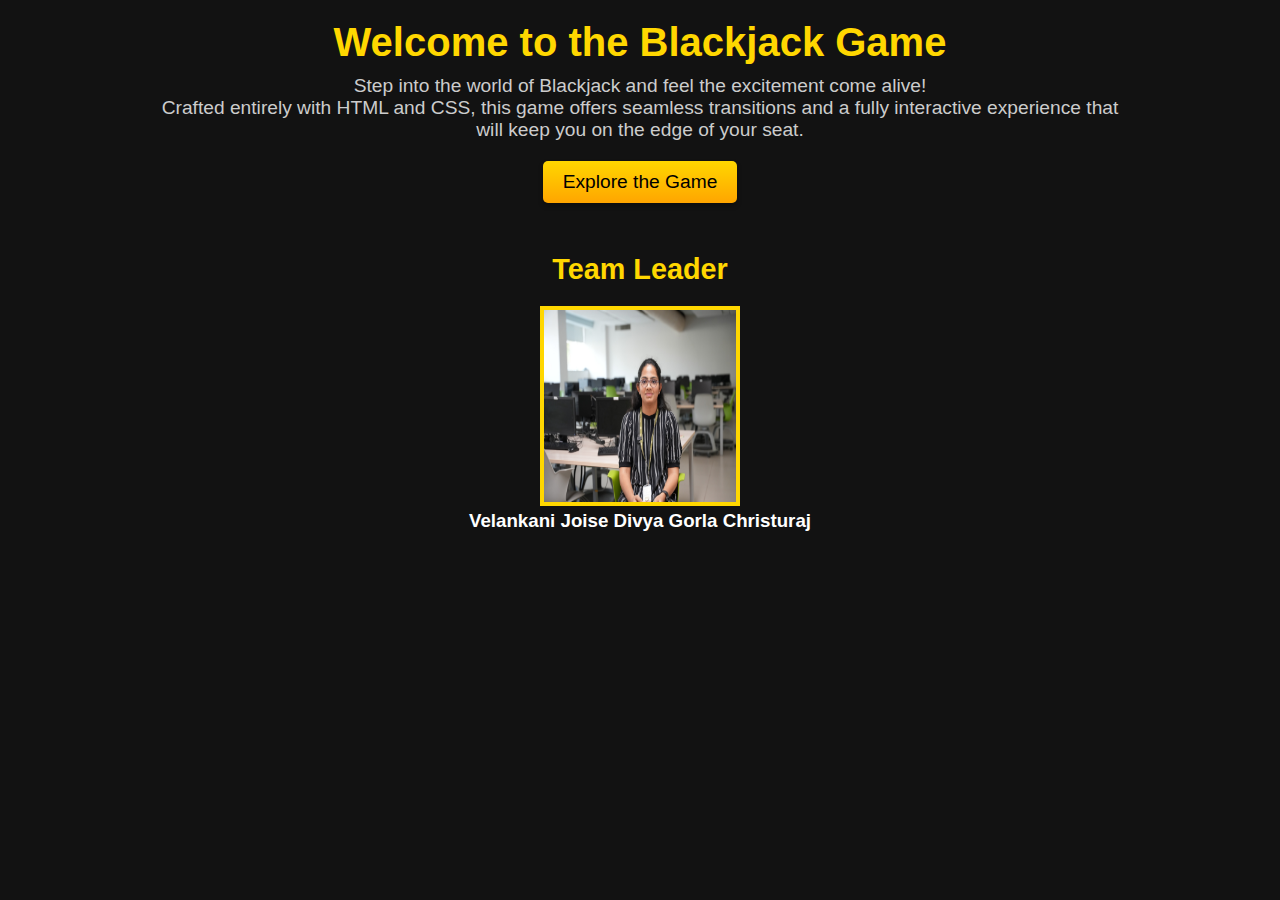
==== introPage.html @ ec36f22c "added introPage files and Blackjack game related html and css files" ====
<!DOCTYPE html>
<html lang="en">
<head>
    <meta charset="UTF-8">
    <meta name="viewport" content="width=device-width, initial-scale=1.0">
    <meta http-equiv="X-UA-Compatible" content="IE=edge">
    <title>Project Overview</title>
    <link rel="stylesheet" href="introPage.css">
</head>
<body>
    <div class="wrapper">
        <header>
            <h1>Welcome to the Blackjack Game</h1>
            <div class="summary"> 
            <p>Step into the world of Blackjack and feel the excitement come alive! </p>
            <p>Crafted entirely with HTML and CSS, this game offers seamless transitions and a fully interactive experience that will keep you on the edge of your seat.</p>
            </div>
            <a href="index.html" class="explore-button">Explore the Game</a>
        </header>

        <section class="team">
            <h2>Team Leader</h2>
            <div class="member leader">
                <img src="profile1.jpg" alt="Team Leader Photo">
                <h3>Velankani Joise Divya Gorla Christuraj</h3>
            </div>

        </section>
    </div>
</body>
</html>
---- introPage.css ----
* {
    margin: 0;
    padding: 0;
    box-sizing: border-box;
    font-family: Arial, sans-serif;
}

body {
    background-color: #121212;
    color: #fff;
}

.wrapper {
    width: 80%;
    margin: 0 auto;
    padding: 20px;
    text-align: center;
}

header {
    margin-bottom: 50px;
}

h1 {
    font-size: 2.5em;
    margin-bottom: 10px;
    color: #FFD700;
}

.summary {
    font-size: 1.2em;
    color: #ccc;
    margin-bottom: 20px;
}

.explore-button {
    display: inline-block;
    padding: 10px 20px;
    background: linear-gradient(to bottom, #FFD700, #FFA500);
    color: #000;
    text-decoration: none;
    border-radius: 5px;
    font-size: 1.2em;
    transition: background 0.3s, transform 0.1s;
    box-shadow: 0 3px 5px rgba(0, 0, 0, 0.3);
}

.explore-button:hover {
    background: linear-gradient(to bottom, #FFA500, #FF8C00);
}

.explore-button:active {
    transform: scale(0.95);
}

.team {
    margin-top: 40px;
}

.team h2 {
    font-size: 1.8em;
    margin-bottom: 20px;
    color: #FFD700;
}

.member-grid {
    display: flex;
    justify-content: center;
    flex-wrap: wrap;
    gap: 20px;
}


.leader{
    margin-bottom: 20px
}
.leader img {
    width: 200px;
    height: 200px;
    border: 4px solid #FFD700;
}

@media (max-width: 768px) {
    .member-grid {
        flex-direction: column;
        align-items: center;
    }

    .member {
        margin: 20px 0;
    }
}
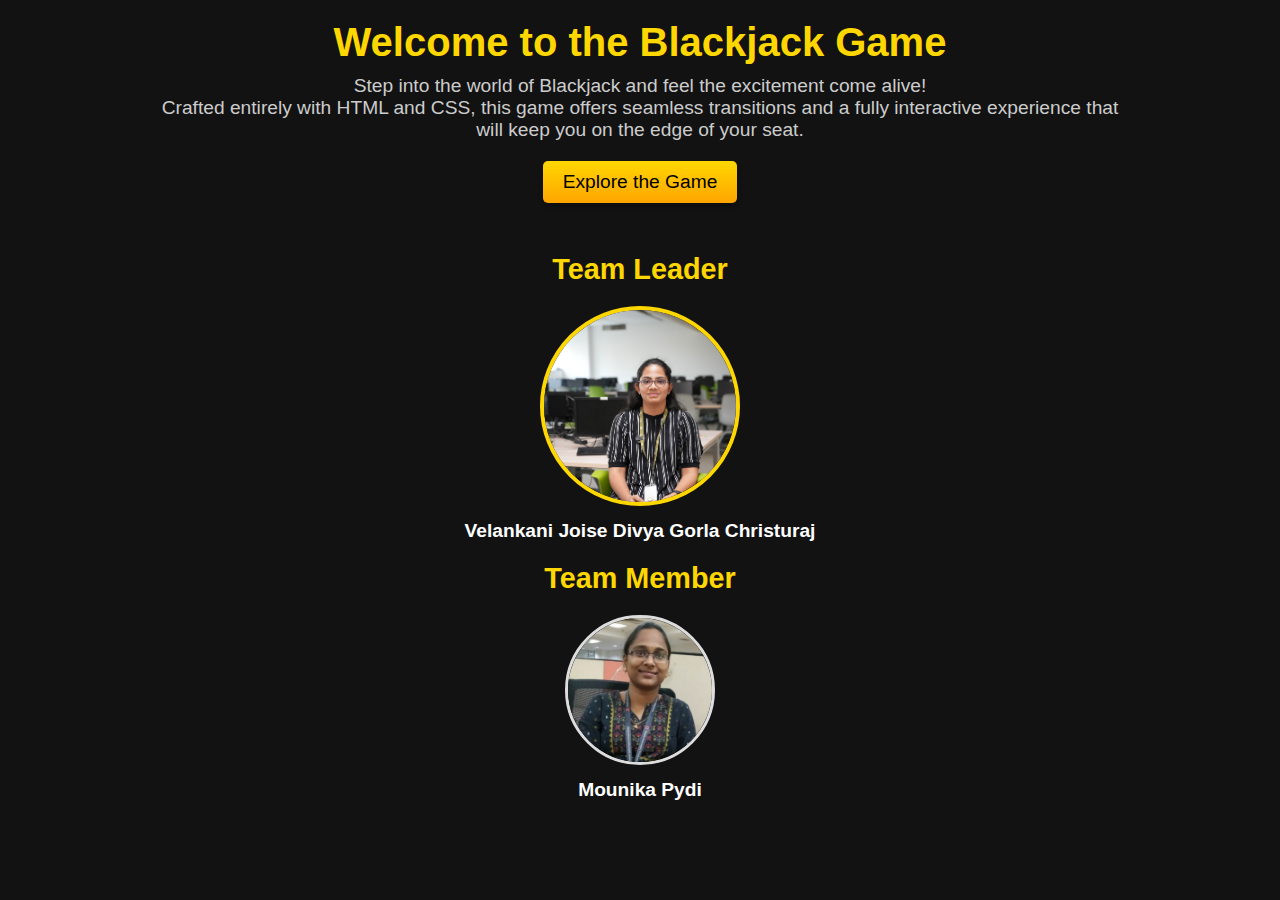
==== commit cee4a88f: "Blackjack game" ====
--- a/introPage.html
+++ b/introPage.html
@@ -25,6 +25,13 @@
                 <h3>Velankani Joise Divya Gorla Christuraj</h3>
             </div>
 
+            <h2>Team Member</h2>
+            <div class="member-grid">
+                <div class="member">
+                    <img src="member2.jpg" alt="Member 2 Photo">
+                    <h3>Mounika Pydi</h3>
+                </div>
+            </div>
         </section>
     </div>
 </body>
--- a/introPage.css
+++ b/introPage.css
@@ -70,7 +70,23 @@
     gap: 20px;
 }
 
+.member {
+    text-align: center;
+}
 
+.member img {
+    width: 150px;
+    height: 150px;
+    border-radius: 50%;
+    object-fit: cover;
+    margin-bottom: 10px;
+    border: 3px solid #ddd;
+}
+
+.member h3 {
+    font-size: 1.2em;
+    color: #fff;
+}
 .leader{
     margin-bottom: 20px
 }
